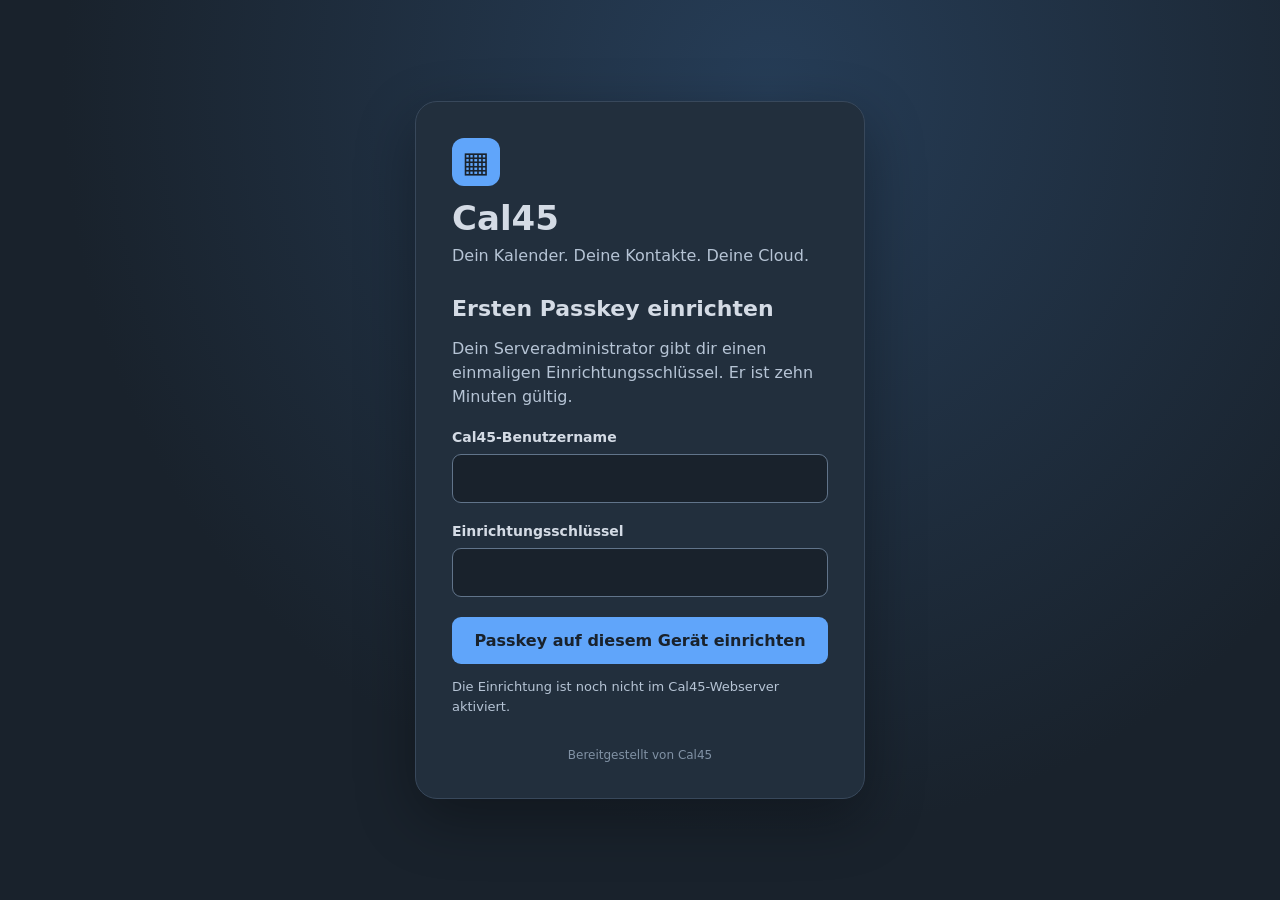
==== passkeys/web/enroll.html @ 90909546 "feat(passkeys): Cal45-branded first-passkey browser enrollment screen" ====
<!doctype html>
<html lang="de">
<head>
<meta charset="utf-8">
<meta name="viewport" content="width=device-width, initial-scale=1">
<meta name="referrer" content="no-referrer">
<title>Cal45 – Ersten Passkey einrichten</title>
<link rel="stylesheet" href="./login.css">
<script src="./enroll.js" defer></script>
</head>
<body>
<main class="panel">
  <header><div class="mark" aria-hidden="true">▦</div><h1>Cal45</h1><p class="sub">Dein Kalender. Deine Kontakte. Deine Cloud.</p></header>
  <form id="enroll-form" autocomplete="off">
    <h2>Ersten Passkey einrichten</h2>
    <p>Dein Serveradministrator gibt dir einen einmaligen Einrichtungsschlüssel. Er ist zehn Minuten gültig.</p>
    <label for="username">Cal45-Benutzername</label>
    <input id="username" name="username" maxlength="128" autocomplete="username" spellcheck="false" required>
    <label for="setup-token">Einrichtungsschlüssel</label>
    <input id="setup-token" name="setup-token" type="password" maxlength="64" autocomplete="off" spellcheck="false" required>
    <button id="enroll" type="submit">Passkey auf diesem Gerät einrichten</button>
    <p id="status" aria-live="polite" role="status">Die Einrichtung ist noch nicht im Cal45-Webserver aktiviert.</p>
  </form>
  <footer>Bereitgestellt von Cal45</footer>
</main>
</body>
</html>
---- passkeys/web/login.css ----
:root{color-scheme:dark;font-family:system-ui,-apple-system,BlinkMacSystemFont,"Segoe UI",sans-serif;color:#D4DBE5;background:#19222C}*{box-sizing:border-box}body{min-height:100vh;display:grid;place-items:center;margin:0;padding:24px;background:radial-gradient(ellipse at 60% 10%,#263d57,#19222C 65%)}.panel{max-width:450px;width:100%;background:#222f3d;padding:36px;border:1px solid #38485b;border-radius:22px;box-shadow:0 20px 60px #0005}.mark{width:48px;height:48px;border-radius:12px;background:#60A5FA;color:#19222C;display:grid;place-items:center;font-size:29px;font-weight:700}h1{font-size:34px;margin:12px 0 0}h2{font-size:22px;margin:12px 0}p{line-height:1.5;color:#b6c4d5}.sub{margin:6px 0 28px}label{display:block;margin:20px 0 9px;font-size:14px;font-weight:600}input{width:100%;background:#19222C;border:1px solid #61748a;border-radius:9px;color:#fff;padding:14px;font:inherit}input:focus-visible,button:focus-visible{outline:3px solid #D4DBE5;outline-offset:2px}button{display:block;width:100%;margin-top:20px;background:#60A5FA;color:#19222C;border:0;border-radius:9px;padding:14px;font:inherit;font-weight:700;cursor:pointer}button:disabled{opacity:.6;cursor:wait}#status{font-size:13px;min-height:3em}footer{margin-top:32px;text-align:center;color:#8192a5;font-size:12px}
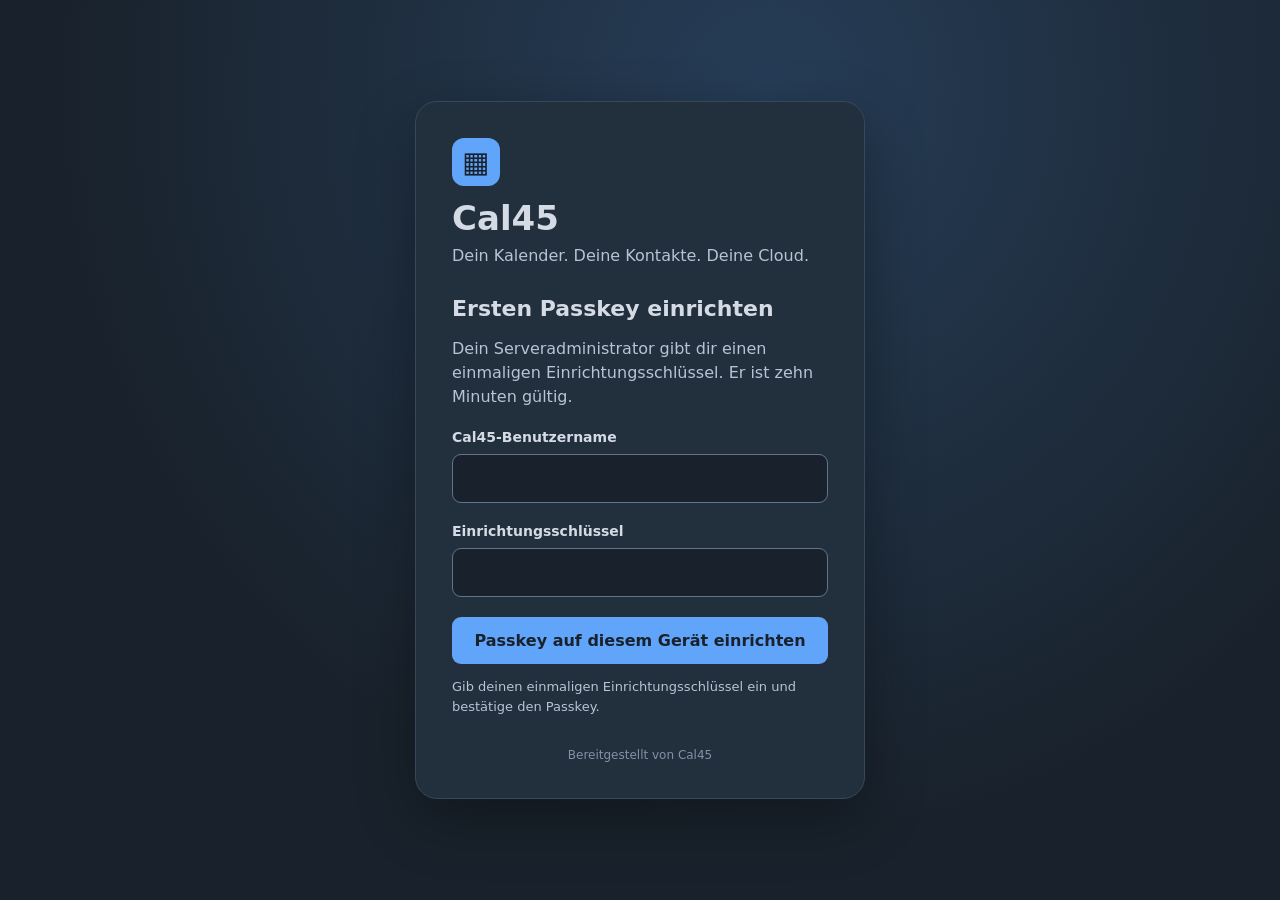
==== commit 0e6a8e02: "ux(auth): update opt-in passkey login and enrollment guidance" ====
--- a/passkeys/web/enroll.html
+++ b/passkeys/web/enroll.html
@@ -19,7 +19,7 @@
     <label for="setup-token">Einrichtungsschlüssel</label>
     <input id="setup-token" name="setup-token" type="password" maxlength="64" autocomplete="off" spellcheck="false" required>
     <button id="enroll" type="submit">Passkey auf diesem Gerät einrichten</button>
-    <p id="status" aria-live="polite" role="status">Die Einrichtung ist noch nicht im Cal45-Webserver aktiviert.</p>
+    <p id="status" aria-live="polite" role="status">Gib deinen einmaligen Einrichtungsschlüssel ein und bestätige den Passkey.</p>
   </form>
   <footer>Bereitgestellt von Cal45</footer>
 </main>
